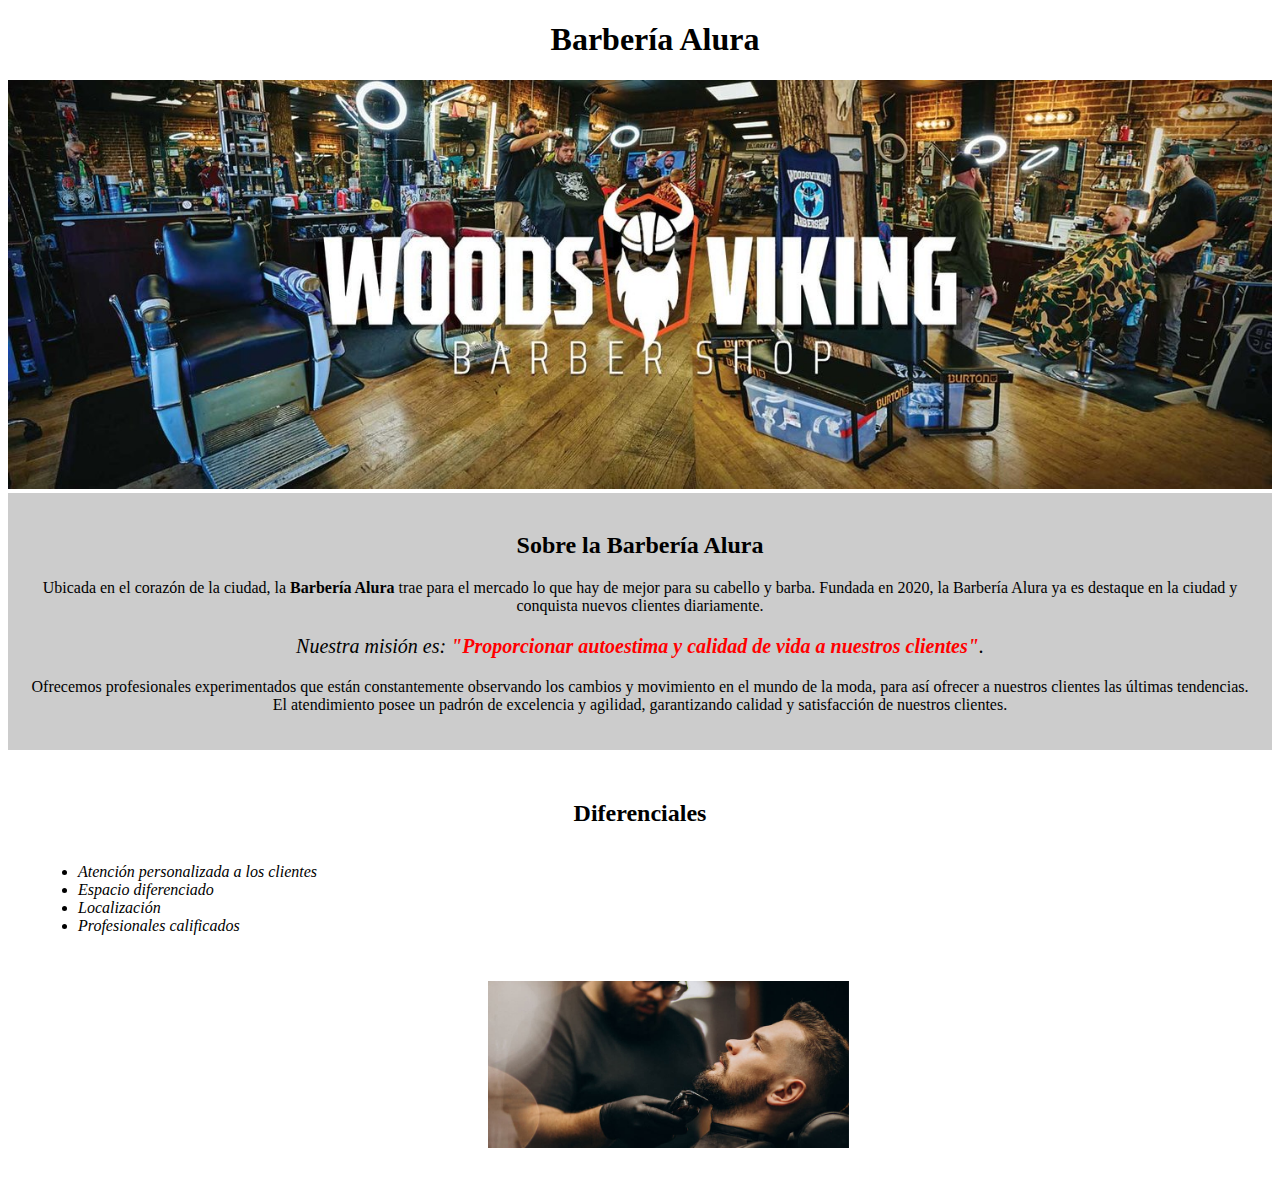
==== index.html @ afa3b3b4 "ft: inicio de pag web" ====
<!DOCTYPE html>
<html lang="en">
  <head>
    <meta charset="UTF-8" />
    <meta http-equiv="X-UA-Compatible" content="IE=edge" />
    <meta name="viewport" content="width=device-width, initial-scale=1.0" />
    <link rel="stylesheet" href="styles.css" />
    <title>Document</title>
  </head>
  <body>
    <header>
      <h1 class="titulo-principal">Barbería Alura</h1>
    </header>
    <img id="banner" src="./img/banner2.jpg" />
    <div class="principal">
      <h2 class="titulo-centralizado">Sobre la Barbería Alura</h2>
      <p>
        Ubicada en el corazón de la ciudad, la
        <strong>Barbería Alura</strong> trae para el mercado lo que hay de mejor
        para su cabello y barba. Fundada en 2020, la Barbería Alura ya es
        destaque en la ciudad y conquista nuevos clientes diariamente.
      </p>
      <p id="mision">
        <em
          >Nuestra misión es:
          <strong
            >"Proporcionar autoestima y calidad de vida a nuestros
            clientes"</strong
          >.</em
        >
      </p>
      <p>
        Ofrecemos profesionales experimentados que están constantemente
        observando los cambios y movimiento en el mundo de la moda, para así
        ofrecer a nuestros clientes las últimas tendencias. El atendimiento
        posee un padrón de excelencia y agilidad, garantizando calidad y
        satisfacción de nuestros clientes.
      </p>
    </div>
    <div class="diferenciales">
      <h2>Diferenciales</h2>
      <ul>
        <li class="items">Atención personalizada a los clientes</li>
        <li class="items">Espacio diferenciado</li>
        <li class="items">Localización</li>
        <li class="items">Profesionales calificados</li>
      </ul>
      <img src="./img/diferenciales.jpg" class="imagenDiferenciales" />
    </div>
  </body>
</html>
---- styles.css ----
body {

}

.diferenciales{
    background: #FFFFFF;
    padding: 30px;
}

h2{
    text-align: center;
}

.items{
    font-style: italic;
}

.principal{
    background: #CCCCCC;
    padding: 20px;
}
ul{
    display: inline-block;
    vertical-align: top;
    width: 20%;
    margin-right: 15%;
}
#banner{
    width:100%;
}

h1{
    text-align: center;
}

p{
    text-align: center;
}

em strong{
    color:red;
}

#mision{
    font-size: 20px;
}
.imagenDiferenciales{
    width: 30%;
    border-right-width: 200px;
    margin-left: 450px;
    margin-top: 30px;

}
.titulo-principal {
    padding-left: 30px;
}
.titulo-centralizado{
    text-align: center;
}
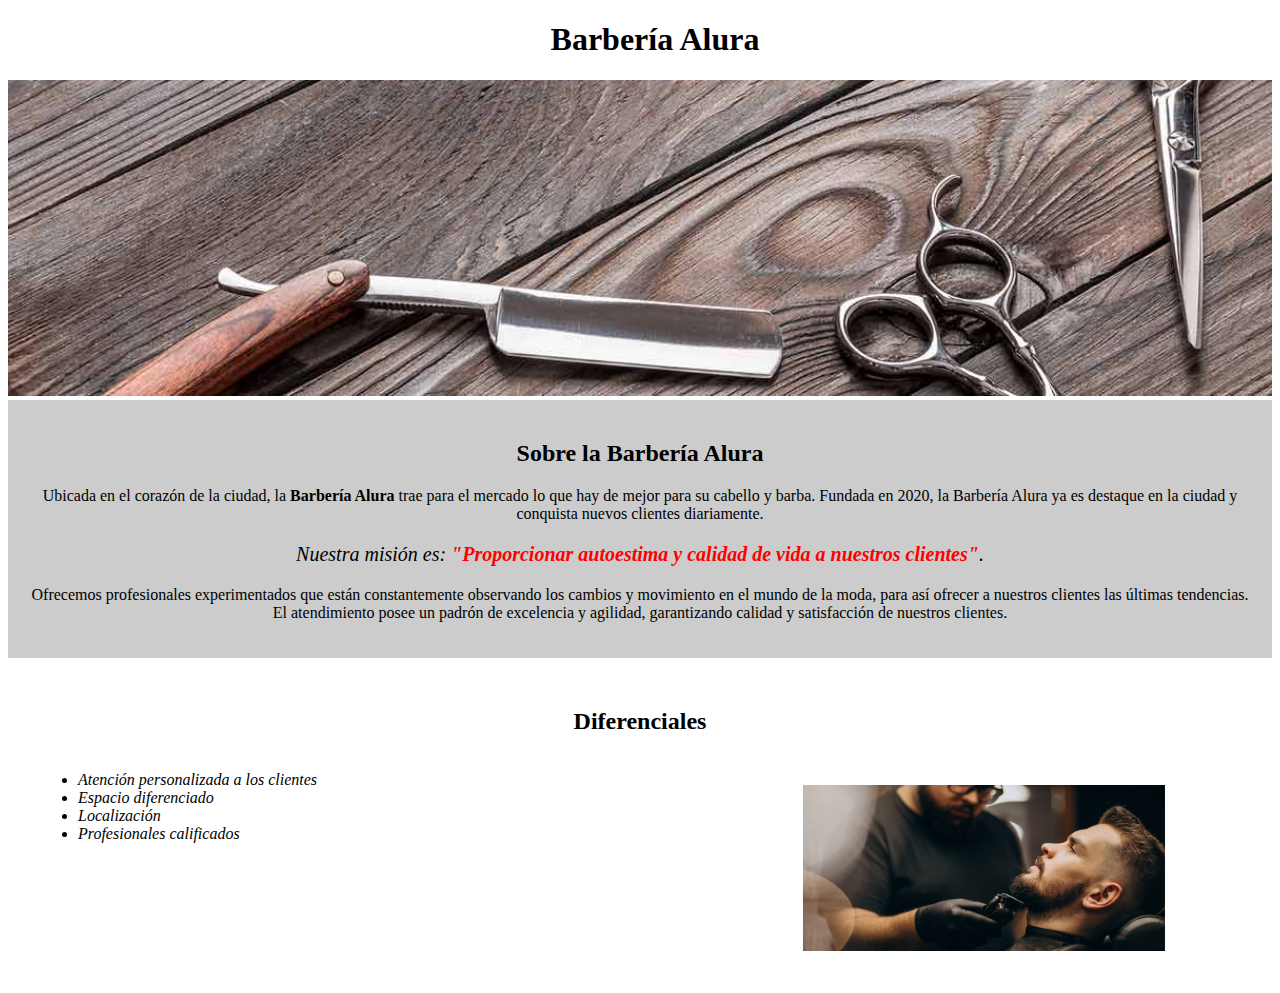
==== commit df605120: "fix: finaliza primera etapa" ====
--- a/index.html
+++ b/index.html
@@ -11,7 +11,7 @@
     <header>
       <h1 class="titulo-principal">Barbería Alura</h1>
     </header>
-    <img id="banner" src="./img/banner2.jpg" />
+    <img id="banner" src="./img/banner.jpg" />
     <div class="principal">
       <h2 class="titulo-centralizado">Sobre la Barbería Alura</h2>
       <p>
--- a/styles.css
+++ b/styles.css
@@ -47,7 +47,7 @@
 .imagenDiferenciales{
     width: 30%;
     border-right-width: 200px;
-    margin-left: 450px;
+    margin-left: 300px;
     margin-top: 30px;
 
 }
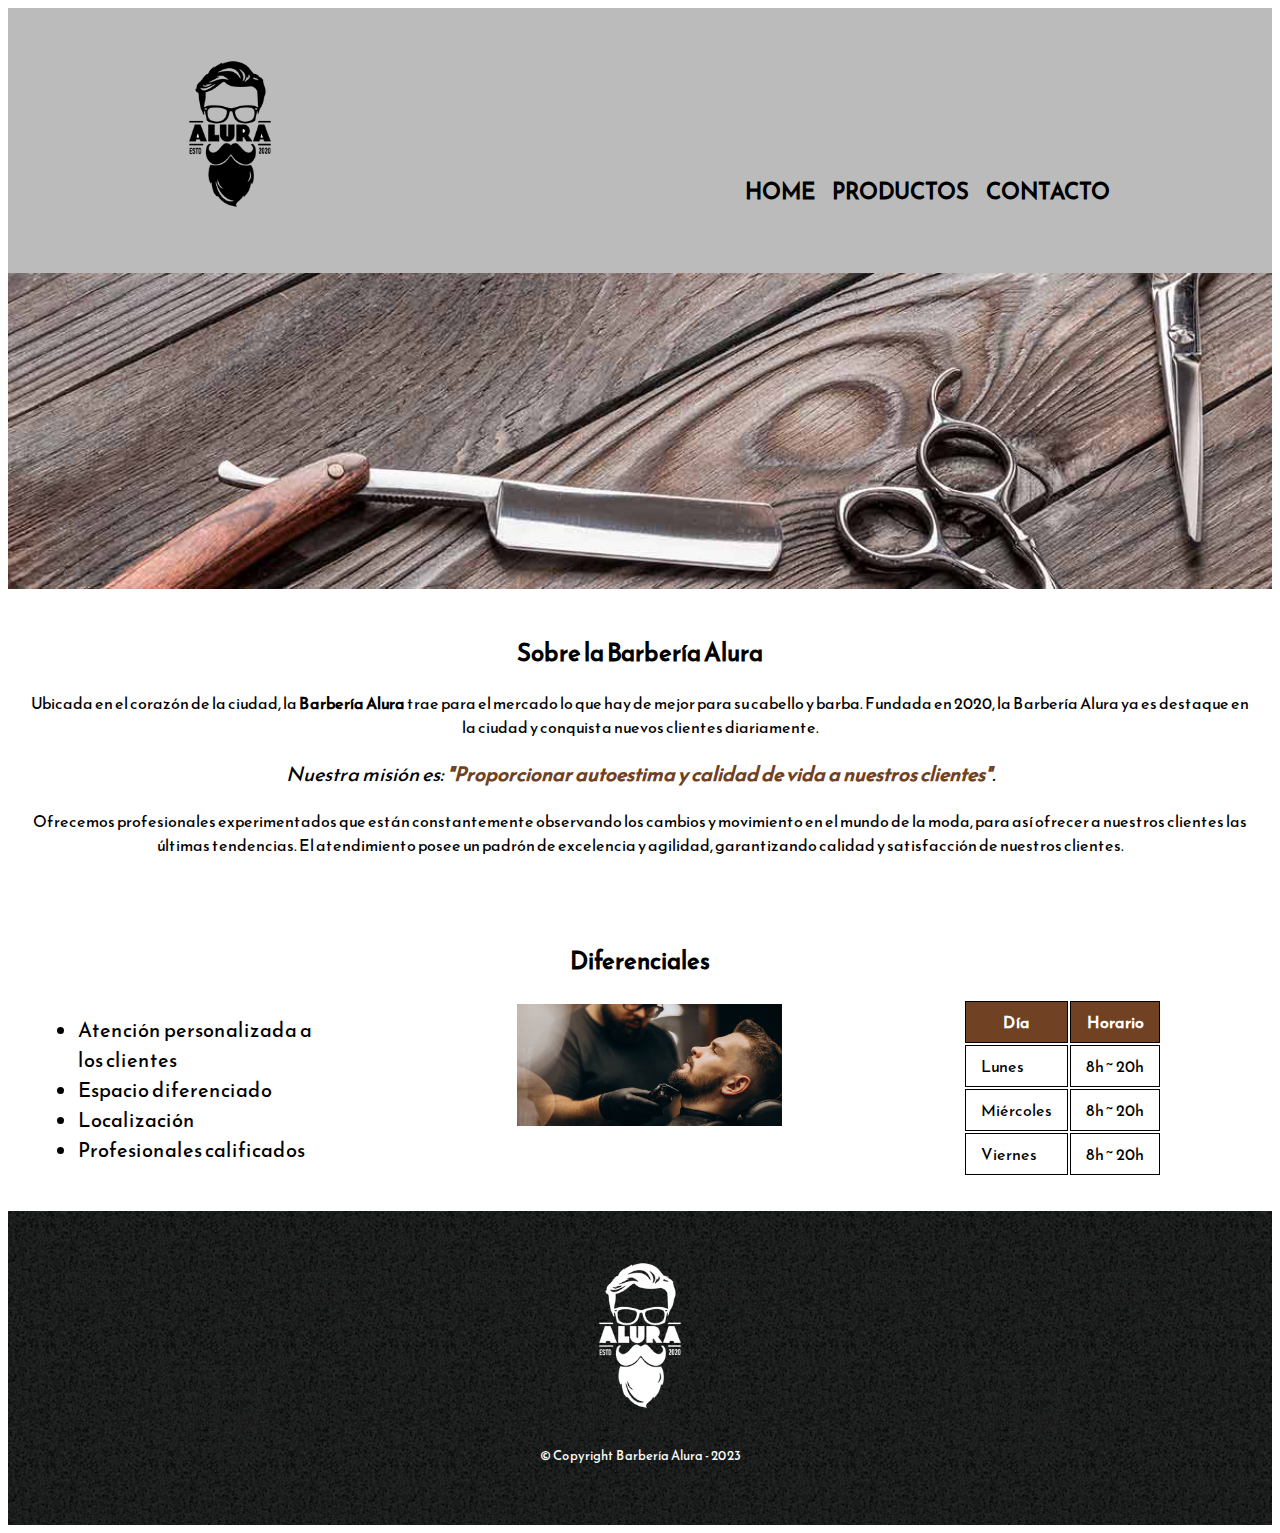
==== commit 6783201c: "fix: mejora visual de página barberia alura" ====
--- a/index.html
+++ b/index.html
@@ -1,16 +1,35 @@
 <!DOCTYPE html>
 <html lang="en">
-  <head>
-    <meta charset="UTF-8" />
-    <meta http-equiv="X-UA-Compatible" content="IE=edge" />
-    <meta name="viewport" content="width=device-width, initial-scale=1.0" />
-    <link rel="stylesheet" href="styles.css" />
-    <title>Document</title>
-  </head>
-  <body>
-    <header>
-      <h1 class="titulo-principal">Barbería Alura</h1>
-    </header>
+
+<head>
+  <meta charset="UTF-8" />
+  <meta http-equiv="X-UA-Compatible" content="IE=edge" />
+  <meta name="viewport" content="width=device-width, initial-scale=1.0" />
+  <link rel="stylesheet" href="styles.css" />
+  <title>Document</title>
+  <link rel="preconnect" href="https://fonts.googleapis.com">
+  <link rel="preconnect" href="https://fonts.gstatic.com" crossorigin>
+  <link href="https://fonts.googleapis.com/css2?family=Mukta&family=Reem+Kufi+Ink&display=swap" rel="stylesheet">
+</head>
+
+<body>
+
+
+  <header>
+    <div class="caja">
+        <h1><img class="img" src="img/logo.png"></h1>
+        <nav>
+            <ul>
+                <li><a href="index.html">Home</a></li>
+                <li><a href="productos.html">Productos</a></li>
+                <li><a href="contacto.html">Contacto</a></li>
+            </ul>
+        </nav>
+    </div>
+</header>
+
+
+  <main>
     <img id="banner" src="./img/banner.jpg" />
     <div class="principal">
       <h2 class="titulo-centralizado">Sobre la Barbería Alura</h2>
@@ -21,13 +40,9 @@
         destaque en la ciudad y conquista nuevos clientes diariamente.
       </p>
       <p id="mision">
-        <em
-          >Nuestra misión es:
-          <strong
-            >"Proporcionar autoestima y calidad de vida a nuestros
-            clientes"</strong
-          >.</em
-        >
+        <em>Nuestra misión es:
+          <strong>"Proporcionar autoestima y calidad de vida a nuestros
+            clientes"</strong>.</em>
       </p>
       <p>
         Ofrecemos profesionales experimentados que están constantemente
@@ -39,13 +54,41 @@
     </div>
     <div class="diferenciales">
       <h2>Diferenciales</h2>
-      <ul>
+      <ul class="stuff">
         <li class="items">Atención personalizada a los clientes</li>
         <li class="items">Espacio diferenciado</li>
         <li class="items">Localización</li>
         <li class="items">Profesionales calificados</li>
       </ul>
-      <img src="./img/diferenciales.jpg" class="imagenDiferenciales" />
+      <table>
+        <thead>
+            <tr>
+                <th>Día</th>
+                <th>Horario</th>
+            </tr>
+        </thead>
+        <tbody>
+            <tr>
+                <td>Lunes</td>
+                <td>8h ~ 20h</td>
+            </tr>
+            <tr>
+                <td>Miércoles</td>
+                <td>8h ~ 20h</td>
+            </tr>
+            <tr>
+                <td>Viernes</td>
+                <td>8h ~ 20h</td>
+            </tr>
+    </table>
+    <img src="./img/diferenciales.jpg" class="imagenDiferenciales" />
     </div>
-  </body>
+  </main>
+</body>
+
+<footer>
+  <img class="img" src="img/logo-blanco.png">
+  <p class="copyright">&copy Copyright Barbería Alura - 2023</p>
+</footer>
+
 </html>
--- a/styles.css
+++ b/styles.css
@@ -1,6 +1,48 @@
 body {
+    font-family: 'Montserrat', sans-serif;
+    font-family: 'Mukta', sans-serif;
+    font-family: 'Reem Kufi Ink', sans-serif;
+}
+.img {
+    width: 120px;
+    height: auto;
+  }
+  
+header {
+    background-color: #BBBBBB;
+    padding: 20px 0;
+}
+.caja{
+    width: 940px;
+    position: relative;
+    margin: 0 auto;
+}
 
+nav{
+    position: absolute;
+    top:110px;
+    right: 0;
 }
+
+nav li{
+    display: inline;
+    margin: 0 0 0 15px;
+}
+
+nav a{
+    text-transform: uppercase;
+    color: #000000;
+    font-weight: bold;
+    font-size: 22px;
+    text-decoration: none;
+}
+nav a:hover {
+    color: #C78C19;
+    text-decoration: underline;
+}
+
+
+
 
 .diferenciales{
     background: #FFFFFF;
@@ -12,25 +54,22 @@
 }
 
 .items{
-    font-style: italic;
+    font-size: 20px;
 }
 
 .principal{
-    background: #CCCCCC;
+    background: #FFFFFF;
     padding: 20px;
 }
-ul{
+.stuff{
     display: inline-block;
     vertical-align: top;
     width: 20%;
     margin-right: 15%;
 }
+
 #banner{
     width:100%;
-}
-
-h1{
-    text-align: center;
 }
 
 p{
@@ -38,22 +77,44 @@
 }
 
 em strong{
-    color:red;
+    color:rgb(112, 65, 34);
 }
 
 #mision{
     font-size: 20px;
 }
 .imagenDiferenciales{
-    width: 30%;
-    border-right-width: 200px;
-    margin-left: 300px;
-    margin-top: 30px;
+    align-items: center;
+    width: 22%;
+    margin-left: 16px;
+    margin-top: 5px;
 
 }
-.titulo-principal {
-    padding-left: 30px;
+
+table {
+  float: right;
+  margin-right: 80px;
 }
-.titulo-centralizado{
+
+thead {
+    background: rgb(112, 65, 34);
+    color: white;
+    font-weight: bold;
+}
+
+td, th {
+    border: 1px solid #000000;
+    padding: 8px 15px;
+}
+
+
+footer {
     text-align: center;
+    background: url(img/bg.jpg);
+    padding: 40px;
+}
+.copyright {
+    color: #FFFFFF;
+    font-size: 13px;
+    margin: 20px;
 }